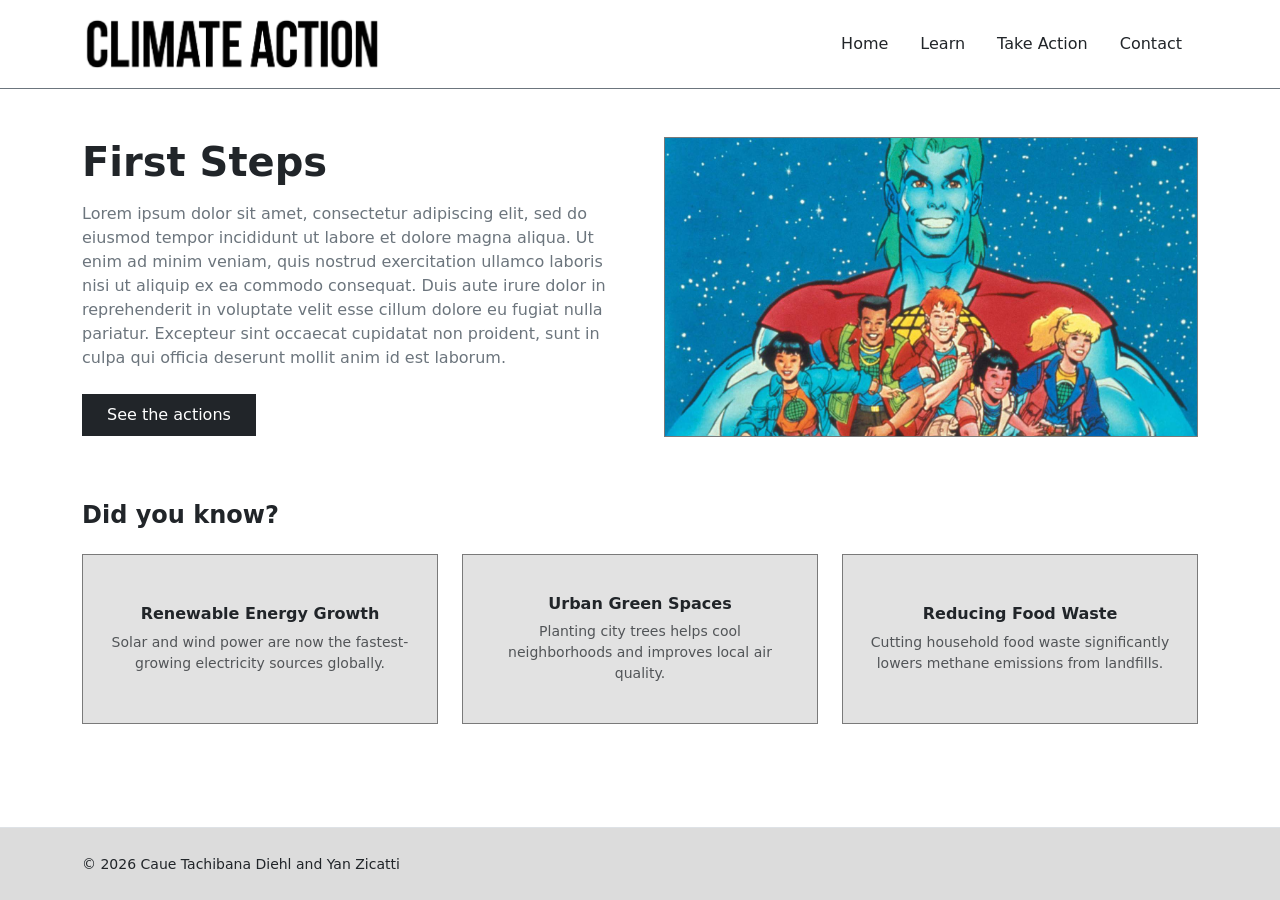
==== index.html @ 33a67ed1 "Initial commit" ====
<!DOCTYPE html>
<html lang="en">
<head>
    <meta charset="UTF-8">
    <meta name="viewport" content="width=device-width, initial-scale=1.0">
    <title>Climate Action Project</title>

    <link href="https://cdn.jsdelivr.net/npm/bootstrap@5.3.3/dist/css/bootstrap.min.css" rel="stylesheet" integrity="sha384-QWTKZyjpPEjISv5WaRU9OFeRpok6YctnYmDr5pNlyT2bRjXh0JMhjY6hW+ALEwIH" crossorigin="anonymous">

    <link rel="stylesheet" href="style.css">
</head>


<body class="d-flex flex-column min-vh-100">


    <!-- Header & Navigation -->
    <header class="border-bottom border-secondary py-3">
        <div class="container d-flex flex-wrap justify-content-between align-items-center">
            <a href="index.html" class="d-flex align-items-center justify-content-center">
                <img src="logo.png" alt="Climate Action" class="img-fluid">
            </a>
            <nav class="nav">
                <a class="nav-link text-dark" href="index.html">Home</a>
                <a class="nav-link text-dark" href="learn.html">Learn</a>
                <a class="nav-link text-dark" href="takeaction.html">Take Action</a>
                <a class="nav-link text-dark" href="contact.html">Contact</a>
            </nav>
        </div>
    </header>
    
    <!-- MAin content -->
  <main class="container my-5 flex-grow-1">
    
    <!-- Upper section -->
   <section class="row align-items-center g-5 mb-5">
        <div class="col-lg-6">
            <h1 class="fw-bold mb-3">First Steps</h1>
            <p class="mb-4 text-secondary">
            Lorem ipsum dolor sit amet, consectetur adipiscing elit, sed do eiusmod tempor incididunt ut labore et dolore magna aliqua. Ut enim ad minim veniam, quis nostrud exercitation ullamco laboris nisi ut aliquip ex ea commodo consequat. Duis aute irure dolor in reprehenderit in voluptate velit esse cillum dolore eu fugiat nulla pariatur. Excepteur sint occaecat cupidatat non proident, sunt in culpa qui officia deserunt mollit anim id est laborum.
            </p>
            <a href="#" class="btn btn-dark rounded-0 px-4 py-2">See the actions</a>
        </div>
        <div class="col-lg-6">
            <div class="image-placeholder d-flex align-items-center justify-content-center overflow-hidden">
            <img src="captainplanet.jpg" alt="Captain Planet" class="w-100 h-100 object-fit-cover">
            </div>
        </div>
    </section>

    <!-- Cards section -->
    <section class="pt-3">
      <h2 class="h4 fw-bold mb-4">Did you know?</h2>
      <div class="row g-4">
        <div class="col-md-4">
          <div class="card wireframe-card rounded-0 h-100">
            <div class="card-body d-flex flex-column justify-content-center text-center p-4">
              <h3 class="h6 fw-bold mb-2">Renewable Energy Growth</h3>
              <p class="small text-muted mb-0">Solar and wind power are now the fastest-growing electricity sources globally.</p>
            </div>
          </div>
        </div>
        <div class="col-md-4">
          <div class="card wireframe-card rounded-0 h-100">
            <div class="card-body d-flex flex-column justify-content-center text-center p-4">
              <h3 class="h6 fw-bold mb-2">Urban Green Spaces</h3>
              <p class="small text-muted mb-0">Planting city trees helps cool neighborhoods and improves local air quality.</p>
            </div>
          </div>
        </div>
        <div class="col-md-4">
          <div class="card wireframe-card rounded-0 h-100">
            <div class="card-body d-flex flex-column justify-content-center text-center p-4">
              <h3 class="h6 fw-bold mb-2">Reducing Food Waste</h3>
              <p class="small text-muted mb-0">Cutting household food waste significantly lowers methane emissions from landfills.</p>
            </div>
          </div>
        </div>
      </div>
    </section>

  </main>


  <!-- Footer -->
  <footer class="footer-bar border-top py-4">
    <div class="container">
      <small class="text-dark">© 2026 Caue Tachibana Diehl and Yan Zicatti </small>
    </div>
  </footer>

</div>
</body>
</html>
---- style.css ----
/* CSS for all pages*/

.logo-box {
  width: 130px;
  height: 42px;
  background-color: #e2e2e2;
  border: 1px solid #7a7a7a;
  font-size: 0.9rem;
  letter-spacing: 0.5px;
}

.image-placeholder {
  width: 100%;
  height: 300px;
  background-color: #e2e2e2;
  border: 1px solid #7a7a7a;
}

.wireframe-card {
  min-height: 170px;
  background-color: #e2e2e2;
  border: 1px solid #7a7a7a;
}

.footer-bar {
  background-color: #dcdcdc;
}
.img-fluid{
    width: 300px;
}
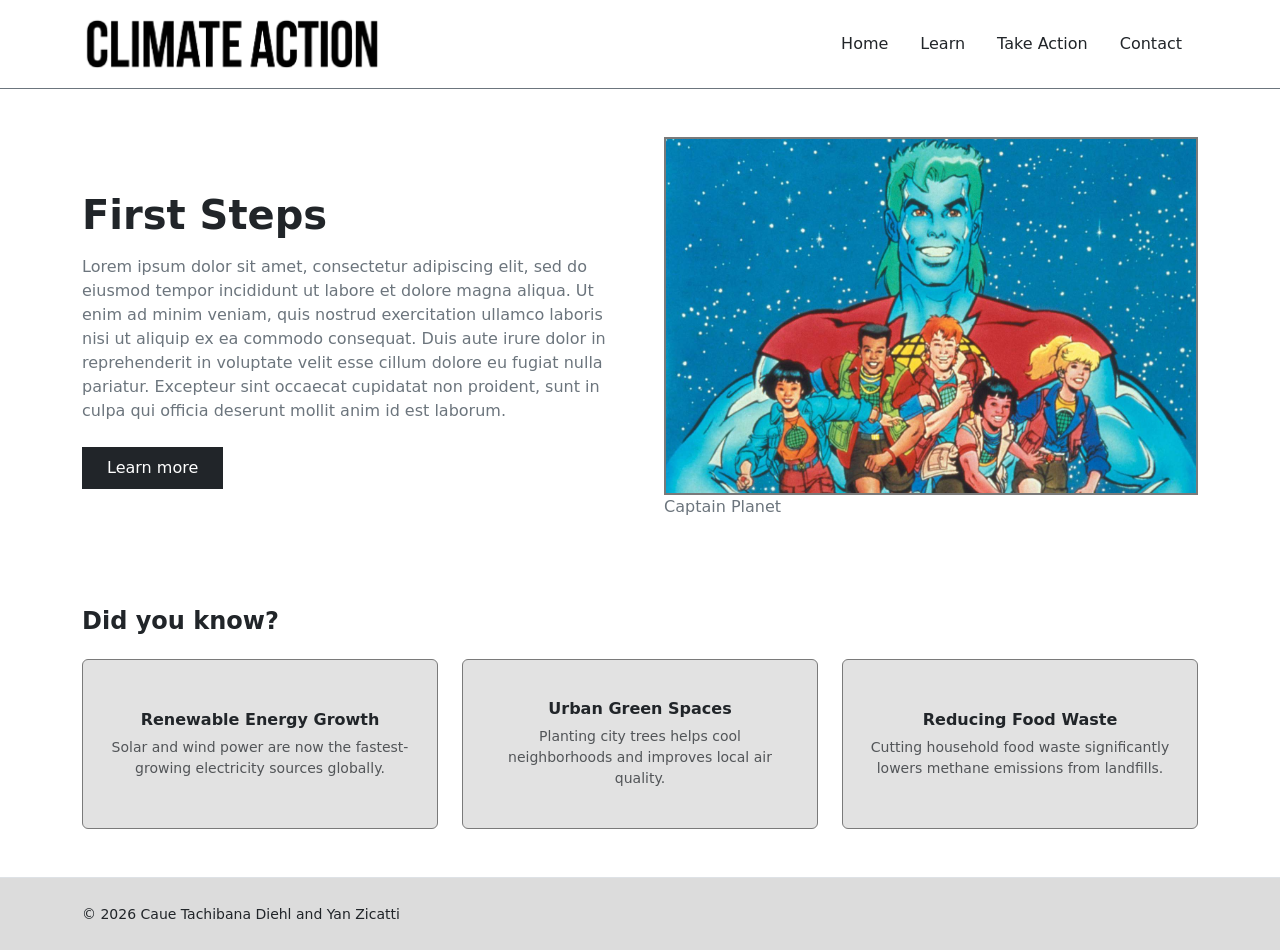
==== commit 88dedd4f: "updated version form checkpoint 2 on moodle" ====
--- a/index.html
+++ b/index.html
@@ -1,3 +1,4 @@
+<!-- Document coded by Caue and Yan -->
 <!DOCTYPE html>
 <html lang="en">
 <head>
@@ -39,42 +40,44 @@
             <p class="mb-4 text-secondary">
             Lorem ipsum dolor sit amet, consectetur adipiscing elit, sed do eiusmod tempor incididunt ut labore et dolore magna aliqua. Ut enim ad minim veniam, quis nostrud exercitation ullamco laboris nisi ut aliquip ex ea commodo consequat. Duis aute irure dolor in reprehenderit in voluptate velit esse cillum dolore eu fugiat nulla pariatur. Excepteur sint occaecat cupidatat non proident, sunt in culpa qui officia deserunt mollit anim id est laborum.
             </p>
-            <a href="#" class="btn btn-dark rounded-0 px-4 py-2">See the actions</a>
+            <a href="learn.html" class="btn btn-dark rounded-0 px-4 py-2">Learn more</a>
         </div>
         <div class="col-lg-6">
-            <div class="image-placeholder d-flex align-items-center justify-content-center overflow-hidden">
+            <div class="image-placeholder">
             <img src="captainplanet.jpg" alt="Captain Planet" class="w-100 h-100 object-fit-cover">
             </div>
+            <p class="mb-4 text-secondary">Captain Planet</p>
+            
         </div>
     </section>
 
     <!-- Cards section -->
     <section class="pt-3">
-      <h2 class="h4 fw-bold mb-4">Did you know?</h2>
-      <div class="row g-4">
-        <div class="col-md-4">
-          <div class="card wireframe-card rounded-0 h-100">
-            <div class="card-body d-flex flex-column justify-content-center text-center p-4">
-              <h3 class="h6 fw-bold mb-2">Renewable Energy Growth</h3>
-              <p class="small text-muted mb-0">Solar and wind power are now the fastest-growing electricity sources globally.</p>
+        <h2 class="h4 fw-bold mb-4">Did you know?</h2>
+        <div class="row g-4">
+            <div class="col-md-4">
+                <div class="card box-style h-100">
+                    <div class="card-body d-flex flex-column justify-content-center text-center p-4">
+                    <h3 class="h6 fw-bold mb-2">Renewable Energy Growth</h3>
+                    <p class="small text-muted mb-0">Solar and wind power are now the fastest-growing electricity sources globally.</p>
+                </div>
             </div>
-          </div>
         </div>
         <div class="col-md-4">
-          <div class="card wireframe-card rounded-0 h-100">
-            <div class="card-body d-flex flex-column justify-content-center text-center p-4">
-              <h3 class="h6 fw-bold mb-2">Urban Green Spaces</h3>
-              <p class="small text-muted mb-0">Planting city trees helps cool neighborhoods and improves local air quality.</p>
+            <div class="card box-style h-100">
+                <div class="card-body d-flex flex-column justify-content-center text-center p-4">
+                    <h3 class="h6 fw-bold mb-2">Urban Green Spaces</h3>
+                    <p class="small text-muted mb-0">Planting city trees helps cool neighborhoods and improves local air quality.</p>
+                </div>
             </div>
-          </div>
         </div>
         <div class="col-md-4">
-          <div class="card wireframe-card rounded-0 h-100">
-            <div class="card-body d-flex flex-column justify-content-center text-center p-4">
-              <h3 class="h6 fw-bold mb-2">Reducing Food Waste</h3>
-              <p class="small text-muted mb-0">Cutting household food waste significantly lowers methane emissions from landfills.</p>
+            <div class="card box-style h-100">
+                <div class="card-body d-flex flex-column justify-content-center text-center p-4">
+                <h3 class="h6 fw-bold mb-2">Reducing Food Waste</h3>
+                <p class="small text-muted mb-0">Cutting household food waste significantly lowers methane emissions from landfills.</p>
+                </div>
             </div>
-          </div>
         </div>
       </div>
     </section>
--- a/style.css
+++ b/style.css
@@ -10,14 +10,23 @@
 }
 
 .image-placeholder {
-  width: 100%;
-  height: 300px;
+  background-color: #e2e2e2;
+  border: 2px solid #7a7a7a;
+}
+
+.box-style {
+  
+  min-height: 170px;
   background-color: #e2e2e2;
   border: 1px solid #7a7a7a;
+  
 }
 
-.wireframe-card {
-  min-height: 170px;
+.box-style:hover {
+  background-color: #d1ff8b;
+}
+
+.fact-box-style {
   background-color: #e2e2e2;
   border: 1px solid #7a7a7a;
 }
@@ -25,6 +34,7 @@
 .footer-bar {
   background-color: #dcdcdc;
 }
+
 .img-fluid{
     width: 300px;
 }
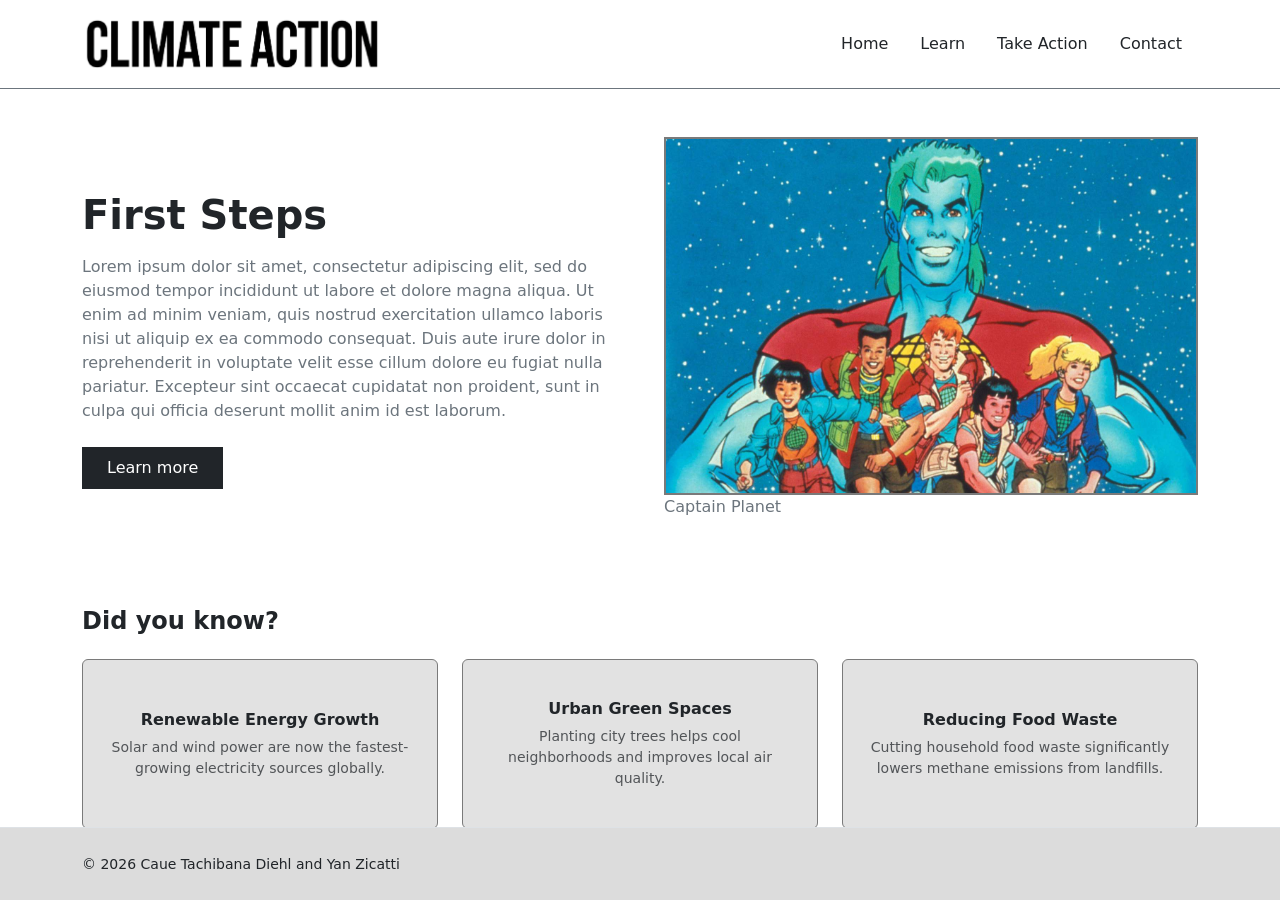
==== commit 5b82b118: "3 updates: footer fixed on the bottom. message text fithout gap. lost div removed." ====
--- a/index.html
+++ b/index.html
@@ -84,14 +84,12 @@
 
   </main>
 
-
-  <!-- Footer -->
-  <footer class="footer-bar border-top py-4">
+<!-- Footer -->
+  <footer class="footer-bar fixed-bottom border-top py-4 ">
     <div class="container">
       <small class="text-dark">© 2026 Caue Tachibana Diehl and Yan Zicatti </small>
     </div>
   </footer>
 
-</div>
 </body>
 </html>
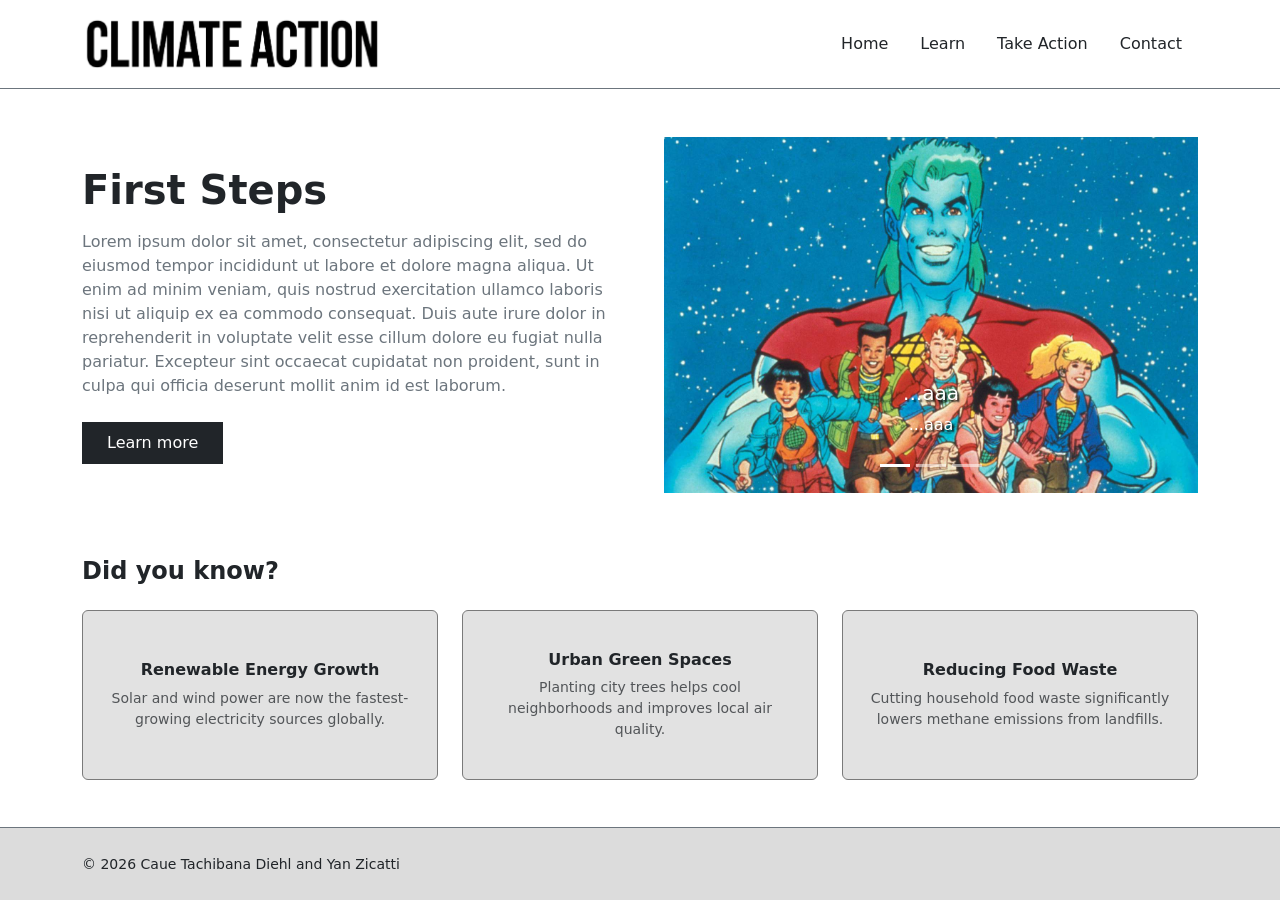
==== commit f732b742: "footer corrected. text placeholders in contact us page carrousell home page hover removed" ====
--- a/index.html
+++ b/index.html
@@ -1,14 +1,17 @@
 <!-- Document coded by Caue and Yan -->
 <!DOCTYPE html>
 <html lang="en">
+
 <head>
     <meta charset="UTF-8">
     <meta name="viewport" content="width=device-width, initial-scale=1.0">
     <title>Climate Action Project</title>
 
-    <link href="https://cdn.jsdelivr.net/npm/bootstrap@5.3.3/dist/css/bootstrap.min.css" rel="stylesheet" integrity="sha384-QWTKZyjpPEjISv5WaRU9OFeRpok6YctnYmDr5pNlyT2bRjXh0JMhjY6hW+ALEwIH" crossorigin="anonymous">
+    <link href="https://cdn.jsdelivr.net/npm/bootstrap@5.3.3/dist/css/bootstrap.min.css" rel="stylesheet"
+        integrity="sha384-QWTKZyjpPEjISv5WaRU9OFeRpok6YctnYmDr5pNlyT2bRjXh0JMhjY6hW+ALEwIH" crossorigin="anonymous">
 
     <link rel="stylesheet" href="style.css">
+
 </head>
 
 
@@ -29,67 +32,110 @@
             </nav>
         </div>
     </header>
-    
+
     <!-- MAin content -->
-  <main class="container my-5 flex-grow-1">
-    
-    <!-- Upper section -->
-   <section class="row align-items-center g-5 mb-5">
-        <div class="col-lg-6">
-            <h1 class="fw-bold mb-3">First Steps</h1>
-            <p class="mb-4 text-secondary">
-            Lorem ipsum dolor sit amet, consectetur adipiscing elit, sed do eiusmod tempor incididunt ut labore et dolore magna aliqua. Ut enim ad minim veniam, quis nostrud exercitation ullamco laboris nisi ut aliquip ex ea commodo consequat. Duis aute irure dolor in reprehenderit in voluptate velit esse cillum dolore eu fugiat nulla pariatur. Excepteur sint occaecat cupidatat non proident, sunt in culpa qui officia deserunt mollit anim id est laborum.
-            </p>
-            <a href="learn.html" class="btn btn-dark rounded-0 px-4 py-2">Learn more</a>
-        </div>
-        <div class="col-lg-6">
-            <div class="image-placeholder">
-            <img src="captainplanet.jpg" alt="Captain Planet" class="w-100 h-100 object-fit-cover">
+    <main class="container my-5 flex-grow-1">
+
+        <!-- Upper section -->
+        <section class="row align-items-center g-5 mb-5">
+            <div class="col-lg-6">
+                <h1 class="fw-bold mb-3">First Steps</h1>
+                <p class="mb-4 text-secondary">
+                    <!-- //TODO -->
+                    Lorem ipsum dolor sit amet, consectetur adipiscing elit, sed do eiusmod tempor incididunt ut labore
+                    et dolore magna aliqua. Ut enim ad minim veniam, quis nostrud exercitation ullamco laboris nisi ut
+                    aliquip ex ea commodo consequat. Duis aute irure dolor in reprehenderit in voluptate velit esse
+                    cillum dolore eu fugiat nulla pariatur. Excepteur sint occaecat cupidatat non proident, sunt in
+                    culpa qui officia deserunt mollit anim id est laborum.
+                </p>
+                <a href="learn.html" class="btn btn-dark rounded-0 px-4 py-2">Learn more</a>
             </div>
-            <p class="mb-4 text-secondary">Captain Planet</p>
-            
-        </div>
-    </section>
 
-    <!-- Cards section -->
-    <section class="pt-3">
-        <h2 class="h4 fw-bold mb-4">Did you know?</h2>
-        <div class="row g-4">
-            <div class="col-md-4">
-                <div class="card box-style h-100">
-                    <div class="card-body d-flex flex-column justify-content-center text-center p-4">
-                    <h3 class="h6 fw-bold mb-2">Renewable Energy Growth</h3>
-                    <p class="small text-muted mb-0">Solar and wind power are now the fastest-growing electricity sources globally.</p>
+
+            <!-- image col right with auto-slide, indicators, controls and captions-->
+            <div class="col-lg-6">
+                <div id="carouselimg" class="carousel slide" data-bs-ride="carousel">
+                    <div class="carousel-inner">
+                        <div class="carousel-item active">
+                            <img class="d-block w-100" src="captainplanet.jpg" alt="First slide"> <!-- TODO -->
+                            <div class="carousel-caption d-none d-md-block">
+                                <h5 class="text-shadow">...aaa</h5><!-- TODO -->
+                                <p class="text-shadow">...aaa</p><!-- TODO -->
+                            </div>
+                        </div>
+                        <div class="carousel-item">
+                            <img class="d-block w-100" src="worldtree.jpg" alt="Second slide"> <!-- TODO -->
+                            <div class="carousel-caption d-none d-md-block">
+                                <h5 class="text-shadow">...aaaaaaa</h5><!-- TODO -->
+                                <p class="text-shadow">...aaaa</p><!-- TODO -->
+                            </div>
+                        </div>
+                    </div>
+
+
+                    <div class="d-flex justify-content-between align-items-center">
+                       
+                        <div class="carousel-indicators">
+                            <button type="button" data-bs-target="#carouselimg" data-bs-slide-to="0"
+                                class="active" aria-current="true" aria-label="Slide 1"></button>
+                            <button type="button" data-bs-target="#carouselimg" data-bs-slide-to="1"
+                                aria-label="Slide 2"></button>
+                            <button type="button" data-bs-target="#carouselimg" data-bs-slide-to="2"
+                                aria-label="Slide 3"></button>
+                        </div>
+                    </div>
                 </div>
             </div>
-        </div>
-        <div class="col-md-4">
-            <div class="card box-style h-100">
-                <div class="card-body d-flex flex-column justify-content-center text-center p-4">
-                    <h3 class="h6 fw-bold mb-2">Urban Green Spaces</h3>
-                    <p class="small text-muted mb-0">Planting city trees helps cool neighborhoods and improves local air quality.</p>
+        </section>
+
+        <!-- Cards section -->
+        <section class="pt-3 my-5">
+            <h2 class="h4 fw-bold mb-4">Did you know?</h2>
+            <div class="row g-4">
+                <div class="col-md-4">
+                    <div class="card box-style h-100">
+                        <div class="card-body d-flex flex-column justify-content-center text-center p-4">
+                            <h3 class="h6 fw-bold mb-2"><!-- //TODO -->Renewable Energy Growth</h3>
+                            <p class="small text-muted mb-0"><!-- //TODO -->Solar and wind power are now the
+                                fastest-growing electricity sources globally.</p>
+                        </div>
+                    </div>
+                </div>
+                <div class="col-md-4">
+                    <div class="card box-style h-100">
+                        <div class="card-body d-flex flex-column justify-content-center text-center p-4">
+                            <h3 class="h6 fw-bold mb-2"><!-- //TODO -->Urban Green Spaces</h3>
+                            <p class="small text-muted mb-0"><!-- //TODO -->Planting city trees helps cool neighborhoods
+                                and improves local air quality.</p>
+                        </div>
+                    </div>
+                </div>
+                <div class="col-md-4">
+                    <div class="card box-style h-100">
+                        <div class="card-body d-flex flex-column justify-content-center text-center p-4">
+                            <h3 class="h6 fw-bold mb-2"><!-- //TODO -->Reducing Food Waste</h3>
+                            <p class="small text-muted mb-0"><!-- //TODO -->Cutting household food waste significantly
+                                lowers methane emissions from landfills.</p>
+                        </div>
+                    </div>
                 </div>
             </div>
+        </section>
+
+    </main>
+
+    <!-- Footer -->
+    <footer class="footer-bar fixed-bottom border-top border-secondary py-4 mt-3 ">
+        <div class="container">
+            <small class="text-dark">© 2026 Caue Tachibana Diehl and Yan Zicatti </small>
         </div>
-        <div class="col-md-4">
-            <div class="card box-style h-100">
-                <div class="card-body d-flex flex-column justify-content-center text-center p-4">
-                <h3 class="h6 fw-bold mb-2">Reducing Food Waste</h3>
-                <p class="small text-muted mb-0">Cutting household food waste significantly lowers methane emissions from landfills.</p>
-                </div>
-            </div>
-        </div>
-      </div>
-    </section>
+    </footer>
 
-  </main>
-
-<!-- Footer -->
-  <footer class="footer-bar fixed-bottom border-top py-4 ">
-    <div class="container">
-      <small class="text-dark">© 2026 Caue Tachibana Diehl and Yan Zicatti </small>
-    </div>
-  </footer>
+    <!-- js for bootstrap carroseuls  -->
+    <script src="https://cdn.jsdelivr.net/npm/bootstrap@5.3.3/dist/js/bootstrap.bundle.min.js"
+        integrity="sha384-YvpcrYf0tY3lHB60NNkmXc5s9fDVZLESaAA55NDzOxhy9GkcIdslK1eN7N6jIeHz"
+        crossorigin="anonymous"></script>
 
 </body>
+
 </html>
--- a/style.css
+++ b/style.css
@@ -22,10 +22,6 @@
   
 }
 
-.box-style:hover {
-  background-color: #d1ff8b;
-}
-
 .fact-box-style {
   background-color: #e2e2e2;
   border: 1px solid #7a7a7a;
@@ -37,4 +33,8 @@
 
 .img-fluid{
     width: 300px;
+}
+
+.text-shadow {
+  text-shadow: 2px 2px 2px rgba(0, 0, 0, 0.95);
 }
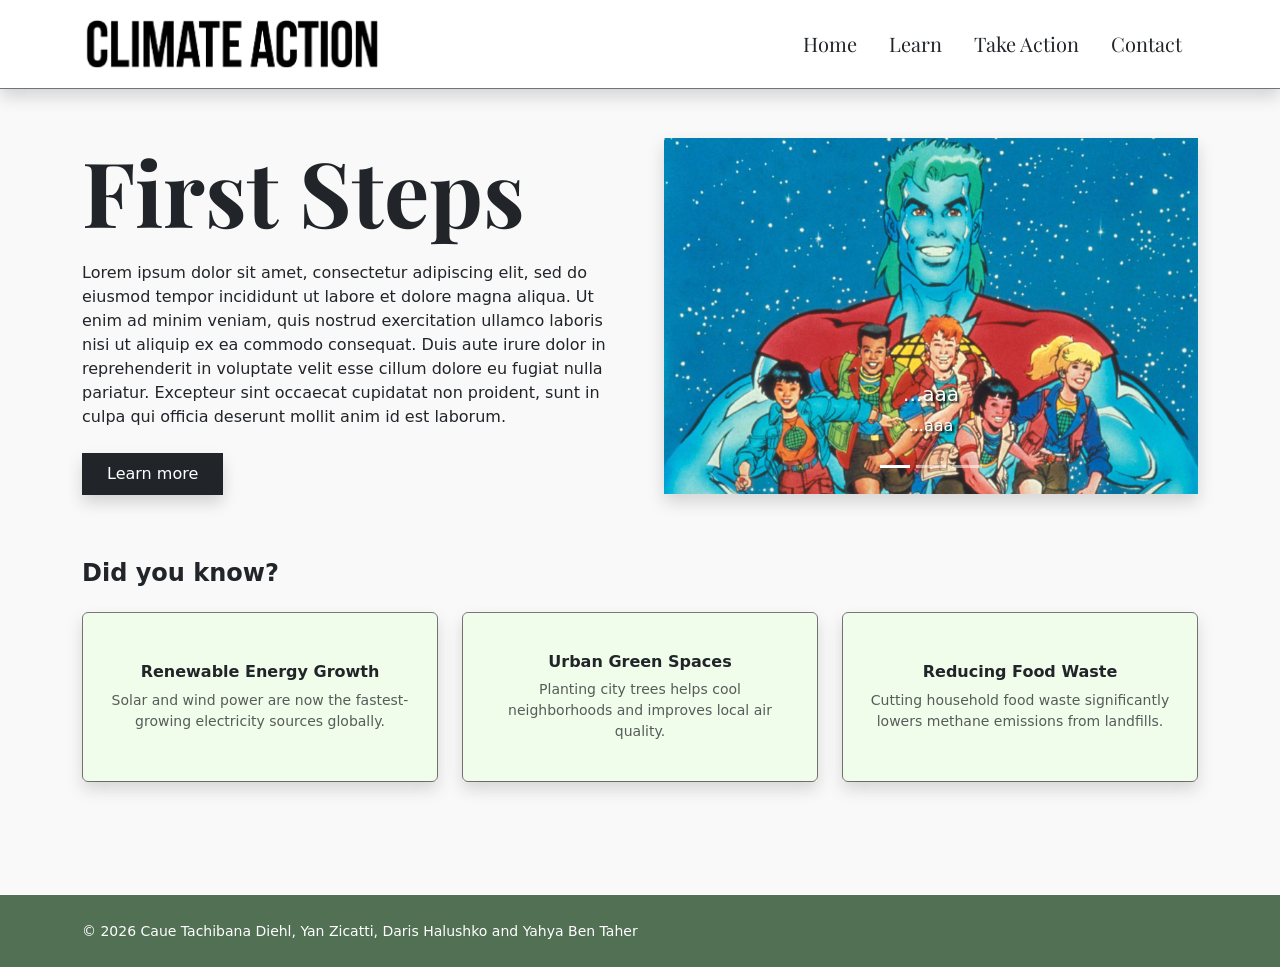
==== commit b8b5a0a3: "general big design update." ====
--- a/index.html
+++ b/index.html
@@ -11,24 +11,28 @@
         integrity="sha384-QWTKZyjpPEjISv5WaRU9OFeRpok6YctnYmDr5pNlyT2bRjXh0JMhjY6hW+ALEwIH" crossorigin="anonymous">
 
     <link rel="stylesheet" href="style.css">
+    <link rel="preconnect" href="https://fonts.googleapis.com">
+    <link rel="preconnect" href="https://fonts.gstatic.com" crossorigin>
+    <link href="https://fonts.googleapis.com/css2?family=Playfair+Display:ital,wght@0,400..900;1,400..900&display=swap"
+        rel="stylesheet">
 
 </head>
 
 
-<body class="d-flex flex-column min-vh-100">
+<body class="d-flex flex-column min-vh-100 main-background">
 
 
     <!-- Header & Navigation -->
-    <header class="border-bottom border-secondary py-3">
+    <header class="border-bottom bg-white shadow border-secondary py-3">
         <div class="container d-flex flex-wrap justify-content-between align-items-center">
             <a href="index.html" class="d-flex align-items-center justify-content-center">
                 <img src="logo.png" alt="Climate Action" class="img-fluid">
             </a>
             <nav class="nav">
-                <a class="nav-link text-dark" href="index.html">Home</a>
-                <a class="nav-link text-dark" href="learn.html">Learn</a>
-                <a class="nav-link text-dark" href="takeaction.html">Take Action</a>
-                <a class="nav-link text-dark" href="contact.html">Contact</a>
+                <a class="nav-link nav-item rounded-4 text-dark" href="index.html">Home</a>
+                <a class="nav-link nav-item rounded-4 text-dark" href="learn.html">Learn</a>
+                <a class="nav-link nav-item rounded-4 text-dark" href="takeaction.html">Take Action</a>
+                <a class="nav-link nav-item rounded-4 text-dark" href="contact.html">Contact</a>
             </nav>
         </div>
     </header>
@@ -39,8 +43,8 @@
         <!-- Upper section -->
         <section class="row align-items-center g-5 mb-5">
             <div class="col-lg-6">
-                <h1 class="fw-bold mb-3">First Steps</h1>
-                <p class="mb-4 text-secondary">
+                <h1 class="fw-bold mb-3 title-font">First Steps</h1>
+                <p class="mb-4">
                     <!-- //TODO -->
                     Lorem ipsum dolor sit amet, consectetur adipiscing elit, sed do eiusmod tempor incididunt ut labore
                     et dolore magna aliqua. Ut enim ad minim veniam, quis nostrud exercitation ullamco laboris nisi ut
@@ -48,13 +52,13 @@
                     cillum dolore eu fugiat nulla pariatur. Excepteur sint occaecat cupidatat non proident, sunt in
                     culpa qui officia deserunt mollit anim id est laborum.
                 </p>
-                <a href="learn.html" class="btn btn-dark rounded-0 px-4 py-2">Learn more</a>
+                <a href="learn.html" class="btn btn-dark shadow rounded-0 px-4 py-2">Learn more</a>
             </div>
 
 
             <!-- image col right with auto-slide, indicators, controls and captions-->
             <div class="col-lg-6">
-                <div id="carouselimg" class="carousel slide" data-bs-ride="carousel">
+                <div id="carouselimg" class="carousel slide shadow" data-bs-ride="carousel">
                     <div class="carousel-inner">
                         <div class="carousel-item active">
                             <img class="d-block w-100" src="captainplanet.jpg" alt="First slide"> <!-- TODO -->
@@ -74,10 +78,10 @@
 
 
                     <div class="d-flex justify-content-between align-items-center">
-                       
+
                         <div class="carousel-indicators">
-                            <button type="button" data-bs-target="#carouselimg" data-bs-slide-to="0"
-                                class="active" aria-current="true" aria-label="Slide 1"></button>
+                            <button type="button" data-bs-target="#carouselimg" data-bs-slide-to="0" class="active"
+                                aria-current="true" aria-label="Slide 1"></button>
                             <button type="button" data-bs-target="#carouselimg" data-bs-slide-to="1"
                                 aria-label="Slide 2"></button>
                             <button type="button" data-bs-target="#carouselimg" data-bs-slide-to="2"
@@ -92,9 +96,9 @@
         <section class="pt-3 my-5">
             <h2 class="h4 fw-bold mb-4">Did you know?</h2>
             <div class="row g-4">
-                <div class="col-md-4">
+                <div class=" col-md-4">
                     <div class="card box-style h-100">
-                        <div class="card-body d-flex flex-column justify-content-center text-center p-4">
+                        <div class="card-body shadow d-flex flex-column justify-content-center text-center p-4">
                             <h3 class="h6 fw-bold mb-2"><!-- //TODO -->Renewable Energy Growth</h3>
                             <p class="small text-muted mb-0"><!-- //TODO -->Solar and wind power are now the
                                 fastest-growing electricity sources globally.</p>
@@ -103,7 +107,7 @@
                 </div>
                 <div class="col-md-4">
                     <div class="card box-style h-100">
-                        <div class="card-body d-flex flex-column justify-content-center text-center p-4">
+                        <div class="card-body shadow d-flex flex-column justify-content-center text-center p-4">
                             <h3 class="h6 fw-bold mb-2"><!-- //TODO -->Urban Green Spaces</h3>
                             <p class="small text-muted mb-0"><!-- //TODO -->Planting city trees helps cool neighborhoods
                                 and improves local air quality.</p>
@@ -112,7 +116,7 @@
                 </div>
                 <div class="col-md-4">
                     <div class="card box-style h-100">
-                        <div class="card-body d-flex flex-column justify-content-center text-center p-4">
+                        <div class="card-body shadow d-flex flex-column justify-content-center text-center p-4">
                             <h3 class="h6 fw-bold mb-2"><!-- //TODO -->Reducing Food Waste</h3>
                             <p class="small text-muted mb-0"><!-- //TODO -->Cutting household food waste significantly
                                 lowers methane emissions from landfills.</p>
@@ -125,9 +129,10 @@
     </main>
 
     <!-- Footer -->
-    <footer class="footer-bar fixed-bottom border-top border-secondary py-4 mt-3 ">
+    <footer class="footer-bar border-top border-white py-4 mt-3 ">
         <div class="container">
-            <small class="text-dark">© 2026 Caue Tachibana Diehl and Yan Zicatti </small>
+            <small class="text-dark text-white">© 2026 Caue Tachibana Diehl, Yan Zicatti, Daris Halushko and Yahya Ben
+                Taher</small>
         </div>
     </footer>
 
--- a/style.css
+++ b/style.css
@@ -9,26 +9,21 @@
   letter-spacing: 0.5px;
 }
 
-.image-placeholder {
-  background-color: #e2e2e2;
-  border: 2px solid #7a7a7a;
-}
-
 .box-style {
   
   min-height: 170px;
-  background-color: #e2e2e2;
+  background-color: #f1fdeb;
   border: 1px solid #7a7a7a;
   
 }
 
 .fact-box-style {
-  background-color: #e2e2e2;
+  background-color: #f1fdeb;
   border: 1px solid #7a7a7a;
 }
 
 .footer-bar {
-  background-color: #dcdcdc;
+  background-color: #517054;
 }
 
 .img-fluid{
@@ -37,4 +32,22 @@
 
 .text-shadow {
   text-shadow: 2px 2px 2px rgba(0, 0, 0, 0.95);
+}
+.title-font {
+   font-family: "Playfair Display", serif;
+   font-size: 90px;
+}
+
+.main-background{
+  background-color: #f9f9f9;
+}
+
+.nav-item{
+  font-family: "Playfair Display", serif;
+  font-size: 20px; 
+}
+
+.nav-item:hover{
+  background-color: #f1fdeb;
+  font-size: 21px; 
 }
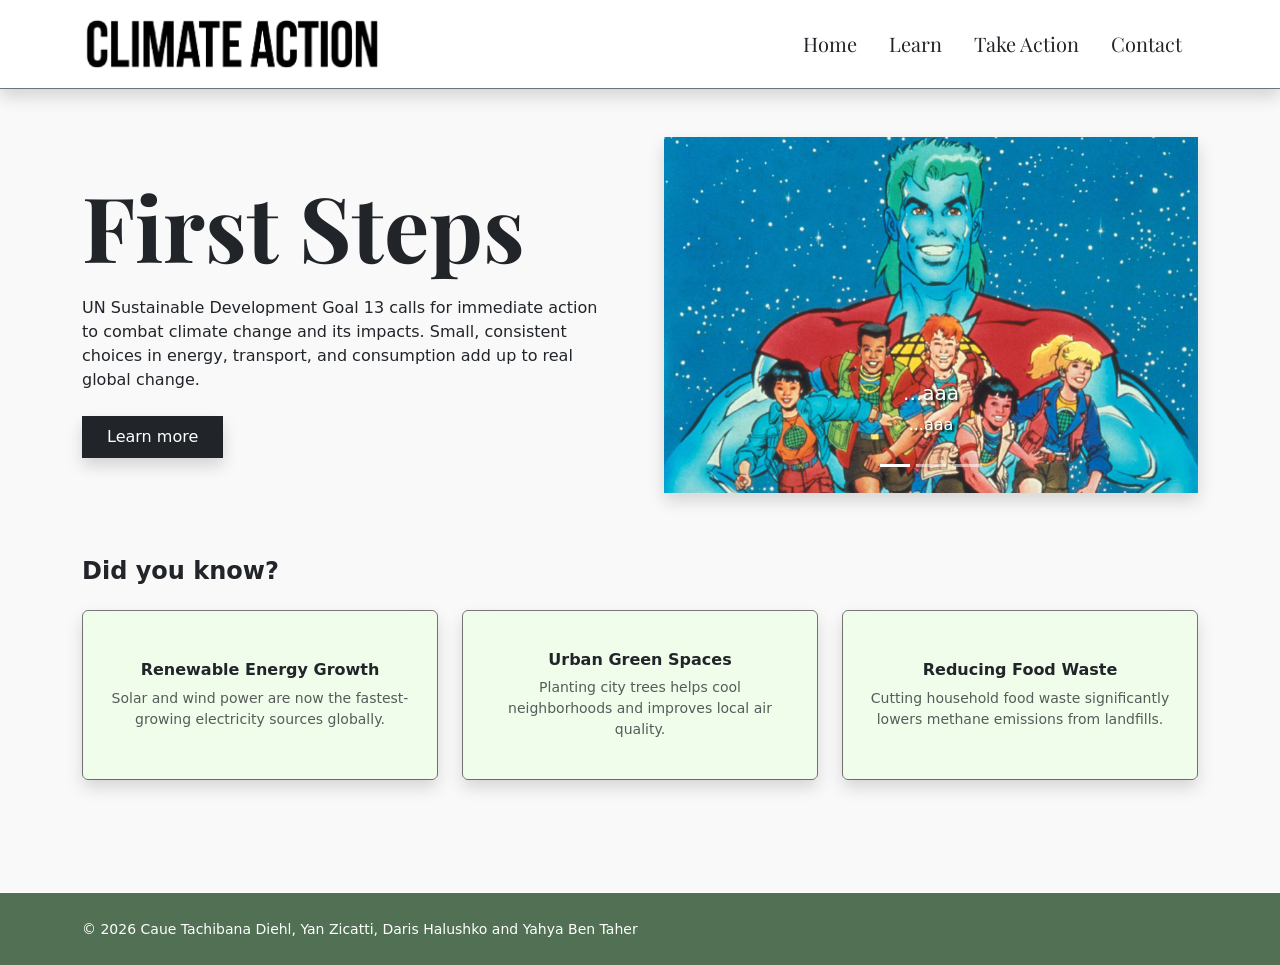
==== commit b0f6c423: "take action js. conatct few contents" ====
--- a/index.html
+++ b/index.html
@@ -46,11 +46,7 @@
                 <h1 class="fw-bold mb-3 title-font">First Steps</h1>
                 <p class="mb-4">
                     <!-- //TODO -->
-                    Lorem ipsum dolor sit amet, consectetur adipiscing elit, sed do eiusmod tempor incididunt ut labore
-                    et dolore magna aliqua. Ut enim ad minim veniam, quis nostrud exercitation ullamco laboris nisi ut
-                    aliquip ex ea commodo consequat. Duis aute irure dolor in reprehenderit in voluptate velit esse
-                    cillum dolore eu fugiat nulla pariatur. Excepteur sint occaecat cupidatat non proident, sunt in
-                    culpa qui officia deserunt mollit anim id est laborum.
+                    UN Sustainable Development Goal 13 calls for immediate action to combat climate change and its impacts. Small, consistent choices in energy, transport, and consumption add up to real global change.
                 </p>
                 <a href="learn.html" class="btn btn-dark shadow rounded-0 px-4 py-2">Learn more</a>
             </div>
--- a/style.css
+++ b/style.css
@@ -50,4 +50,5 @@
 .nav-item:hover{
   background-color: #f1fdeb;
   font-size: 21px; 
-}+}
+
